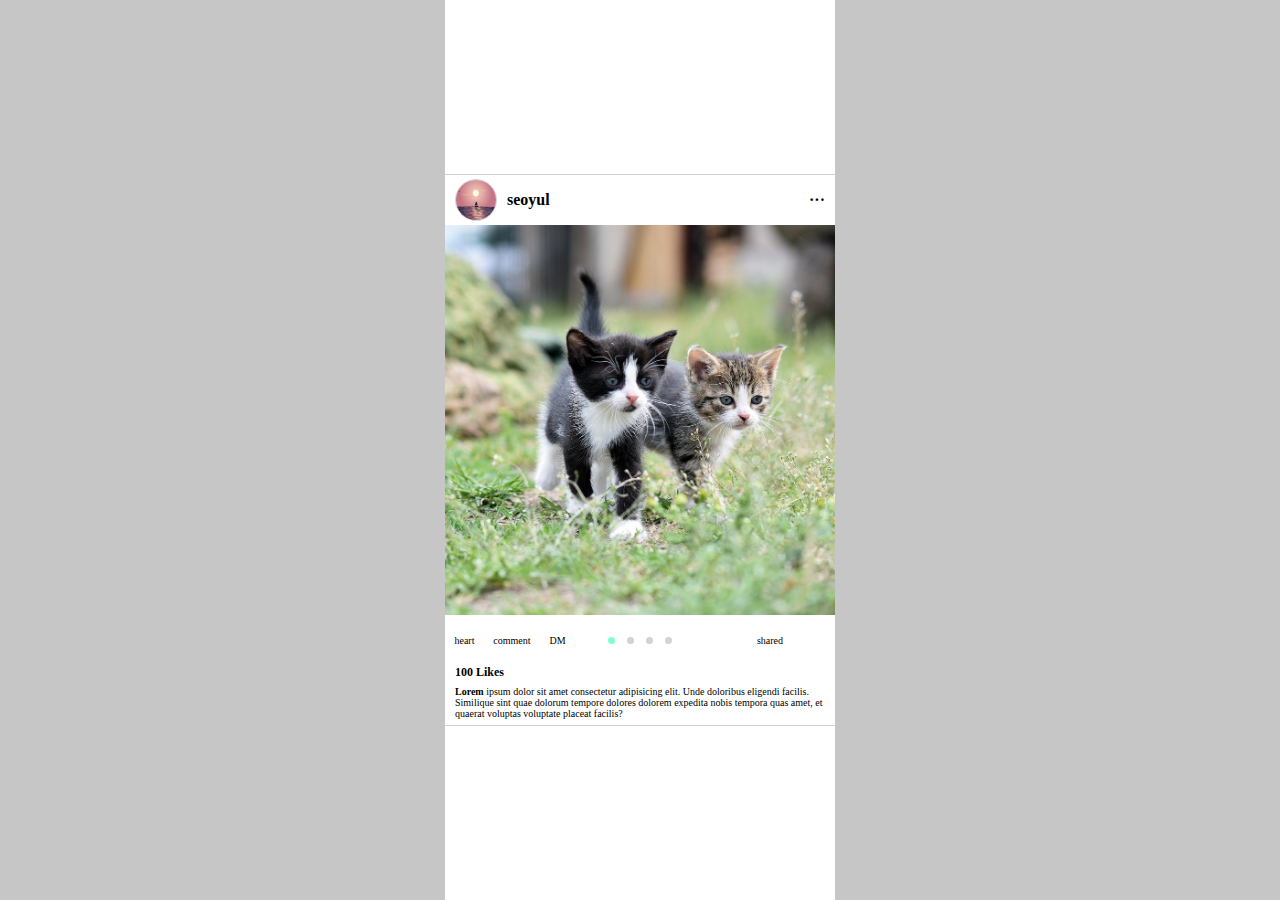
==== index.html @ 99283e1d "no message" ====
<!DOCTYPE html>
<html lang="en">
<head>
    <link rel="stylesheet" href="./style.css">
</head>
<body>
    <div class="wrap">
        <div class="insta">
            <header>
                <div class="h-left">
                    <img class="profile" src="./sea-7331682_1280.jpg" width="40px" height="40px">
                    <p>seoyul</p>
                </div>
                <div class="h-right">
                    <p class="right-menu">···</p>
                </div>
            </header>
            <section class="img">
            </section>
            <footer>
                <div class="top-left">
                    <span>heart</span>
                    <span>comment</span>
                    <span>DM</span>
                </div>
                <div class="top-center">
                    <ul >
                        <li style="background-color: aquamarine;"></li>
                        <li></li>
                        <li></li>
                        <li></li>
                    </ul>
                </div>
                <div class="top-right">
                    <span>shared</span>
                </div>
                <div class="like">
                    <span>100 Likes</span>
                </div>
                <div class="comment">
                    <b>Lorem</b> ipsum dolor sit amet consectetur adipisicing elit. Unde doloribus eligendi facilis. Similique sint quae dolorum tempore dolores dolorem expedita nobis tempora quas amet, et quaerat voluptas voluptate placeat facilis?</div>
            </footer>
        </div>
    </div>    
</body>
</html>
---- style.css ----
body {
    background-color: #c6c6c6;
    margin: 0px;
}

.wrap {
    background-color: white;
    width: 390px;
    height: 100vh;
    margin: 0 auto;

    display: flex;
    align-items: center;
}

.insta {
    width: 100%;
    height: 550px;

    display: grid;
    grid-template-columns: 1fr;
    grid-template-rows: 50px 390px 1fr;
    grid-template-areas: 
    "header"
    "img"
    "footer";

    border-top: 1px solid lightgray;
    border-bottom: 1px solid lightgray;
}

header {
    grid-area: header;

    margin: 5px 10px;
    font-weight: bold;
}


.h-left {
    float: left;
    height: 100%;
    display: flex;
    align-items: center;
}

.profile {
    border-radius: 50%;
    border : 1px solid lightgray;
    margin-right: 10px;
}

.h-right {
    float: right;
    height: 100%;
    display: flex;
    align-items: center;
}

.right-menu {
    cursor: pointer;
    user-select: none;
}

.img {
    grid-area: img;
    background-image: url(./cats-8105667_1280.jpg);
    background-size: cover;
    background-position: center;
}

footer {
    grid-area : footer;

    display: grid;
    grid-template-columns: 1fr 1fr 1fr;
    grid-template-rows: 50px auto auto;
    grid-template-areas: 
    "top-left top-center top-right"
    "like like like"
    "comment comment comment";
}

.top-left {
    grid-area: top-left;
    display: flex;
    font-size: 10px;
    justify-content: space-around;
    align-items: center;
}

.top-left span:nth-last-of-type(1):hover {
    color: red
}

.top-center {
    grid-area: top-center;
    display: flex;
    justify-content: center;
    align-items: center;
}

ul {
    list-style: none;
    padding: 0px;
    display: flex;
    width: 50%;
    justify-content: space-between;
}

li {
    background-color: lightgray;
    width: 7px;
    height: 7px;
    border-radius: 50%;
}

.top-right {
    grid-area: top-right;
    display: flex;
    font-size: 10px;
    align-items: center;
    justify-content: center;
}

.like {
    grid-area: like;
    font-weight: bold;
    margin: 0 10px;
    font-size: 12px;
}

.comment {
    grid-area: comment;
    margin: 0 10px;
    overflow: hidden;
    font-size: 10px;
}
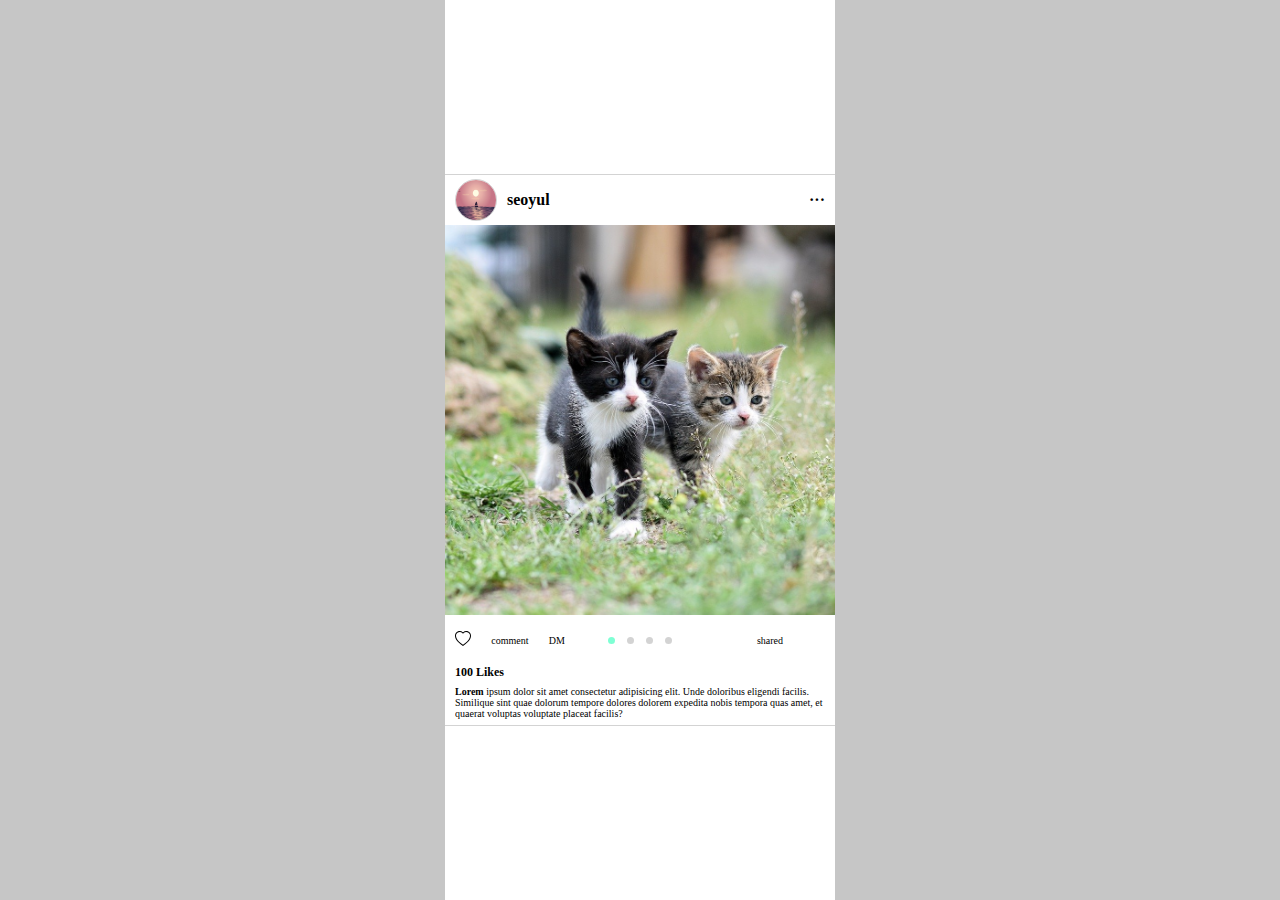
==== commit e7144f96: "하트 이모티콘 삽입" ====
--- a/index.html
+++ b/index.html
@@ -19,7 +19,14 @@
             </section>
             <footer>
                 <div class="top-left">
-                    <span>heart</span>
+                    <span>
+                        <svg id="heart" xmlns="http://www.w3.org/2000/svg" width="16" height="16" fill="currentColor" class="bi bi-heart" viewBox="0 0 16 16">
+                            <path d="m8 2.748-.717-.737C5.6.281 2.514.878 1.4 3.053c-.523 1.023-.641 2.5.314 4.385.92 1.815 2.834 3.989 6.286 6.357 3.452-2.368 5.365-4.542 6.286-6.357.955-1.886.838-3.362.314-4.385C13.486.878 10.4.28 8.717 2.01zM8 15C-7.333 4.868 3.279-3.04 7.824 1.143q.09.083.176.171a3 3 0 0 1 .176-.17C12.72-3.042 23.333 4.867 8 15"/>
+                        </svg>
+                        <svg id="fillHeart" xmlns="http://www.w3.org/2000/svg" width="16" height="16" fill="currentColor" class="bi bi-heart-fill" viewBox="0 0 16 16">
+                            <path fill-rule="evenodd" d="M8 1.314C12.438-3.248 23.534 4.735 8 15-7.534 4.736 3.562-3.248 8 1.314"/>
+                        </svg>
+                    </span>
                     <span>comment</span>
                     <span>DM</span>
                 </div>
@@ -40,6 +47,20 @@
                 <div class="comment">
                     <b>Lorem</b> ipsum dolor sit amet consectetur adipisicing elit. Unde doloribus eligendi facilis. Similique sint quae dolorum tempore dolores dolorem expedita nobis tempora quas amet, et quaerat voluptas voluptate placeat facilis?</div>
             </footer>
+
+            <script>
+                var 하트, 채워진하트;
+                하트 = document.getElementById("heart");
+                채워진하트 = document.getElementById("fillHeart");
+                하트.addEventListener("click", function() {
+                    하트.style.display = "none";
+                    채워진하트.style.display = "block";
+                })
+                채워진하트.addEventListener("click", function() {
+                    채워진하트.style.display = "none";
+                    하트.style.display = "block";
+                })
+            </script>
         </div>
     </div>    
 </body>
--- a/style.css
+++ b/style.css
@@ -89,8 +89,17 @@
     align-items: center;
 }
 
-.top-left span:nth-last-of-type(1):hover {
-    color: red
+.top-left span {
+    cursor: pointer;
+}
+
+.top-left span:nth-of-type(1):hover {
+    color: red;
+}
+
+#fillHeart {
+    display: none;
+    fill: red;
 }
 
 .top-center {
